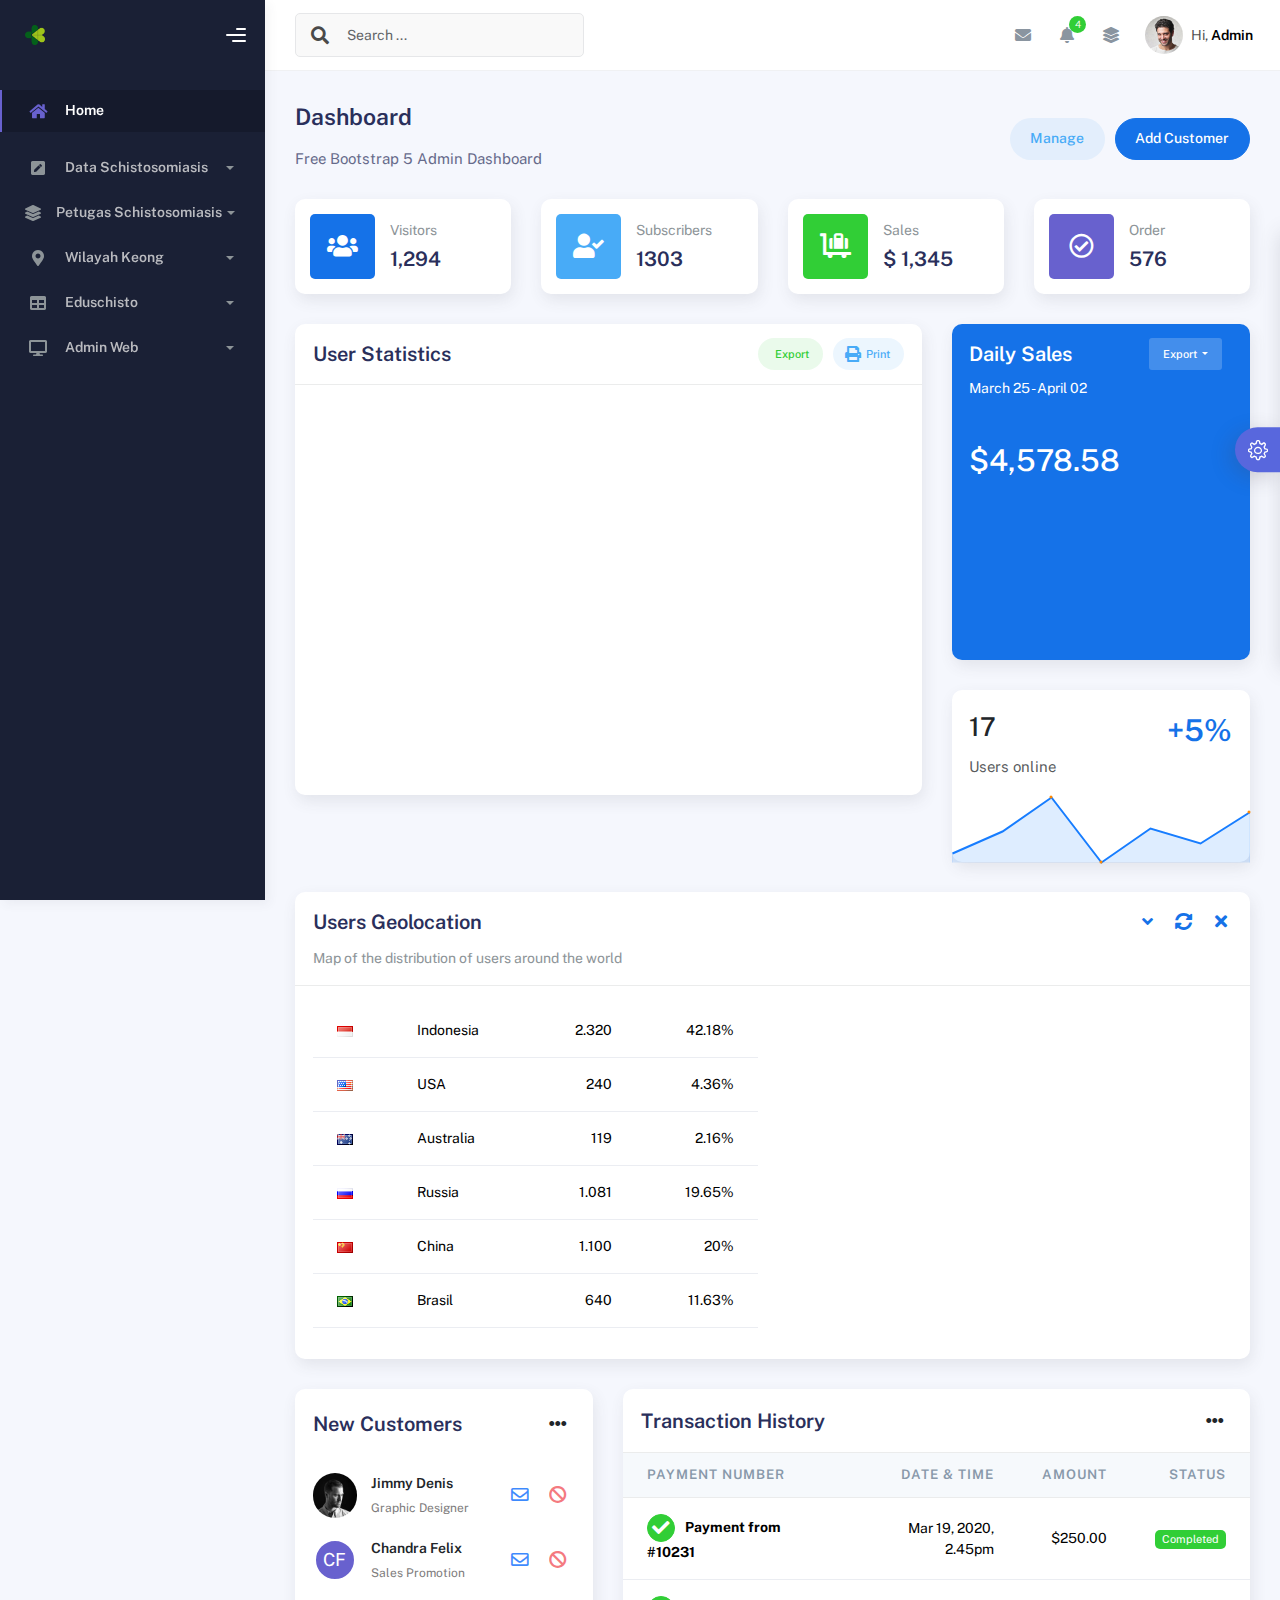
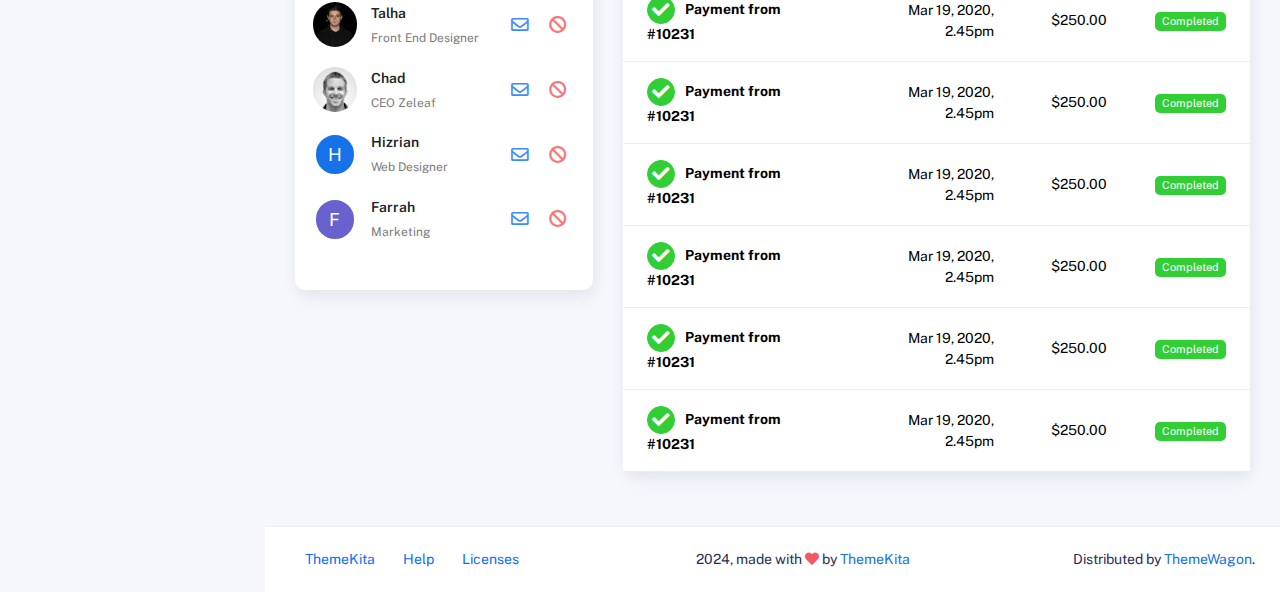
==== index.html @ ffda4839 "update halaman admin" ====
<!DOCTYPE html>
<html lang="en">
  <head>
    <meta http-equiv="X-UA-Compatible" content="IE=edge" />
    <title>Schisto Peduli ADMIN</title>
    <meta
      content="width=device-width, initial-scale=1.0, shrink-to-fit=no"
      name="viewport"
    />
    <link
      rel="icon"
      href="assets/img/kaiadmin/favicon.ico"
      type="image/x-icon"
    />

    <!-- Fonts and icons -->
    <script src="assets/js/plugin/webfont/webfont.min.js"></script>
    <script>
      WebFont.load({
        google: { families: ["Public Sans:300,400,500,600,700"] },
        custom: {
          families: [
            "Font Awesome 5 Solid",
            "Font Awesome 5 Regular",
            "Font Awesome 5 Brands",
            "simple-line-icons",
          ],
          urls: ["assets/css/fonts.min.css"],
        },
        active: function () {
          sessionStorage.fonts = true;
        },
      });
    </script>

    <!-- CSS Files -->
    <link rel="stylesheet" href="assets/css/bootstrap.min.css" />
    <link rel="stylesheet" href="assets/css/plugins.min.css" />
    <link rel="stylesheet" href="assets/css/kaiadmin.min.css" />

    <!-- CSS Just for demo purpose, don't include it in your project -->
    <link rel="stylesheet" href="assets/css/demo.css" />
  </head>
  <body>
    <div class="wrapper">
      <!-- Sidebar -->
      <div class="sidebar" data-background-color="dark">
        <div class="sidebar-logo">
          <!-- Logo Header -->
          <div class="logo-header" data-background-color="dark">
            <a href="index.html" class="logo">
              <img
                src="./assets/img/kemenkes.png"
                alt="navbar brand"
                class="navbar-brand"
                height="20"
              />
            </a>
            <div class="nav-toggle">
              <button class="btn btn-toggle toggle-sidebar">
                <i class="gg-menu-right"></i>
              </button>
              <button class="btn btn-toggle sidenav-toggler">
                <i class="gg-menu-left"></i>
              </button>
            </div>
            <button class="topbar-toggler more">
              <i class="gg-more-vertical-alt"></i>
            </button>
          </div>
          <!-- End Logo Header -->
        </div>
        <div class="sidebar-wrapper scrollbar scrollbar-inner">
          <div class="sidebar-content">
            <ul class="nav nav-secondary">
              <li class="nav-item submit active">
                <a href="index.html">
                  <i class="fas fa-home"></i>
                  <p>Home</p>
                </a>
              </li>
              <li class="nav-section">
                <span class="sidebar-mini-icon">
                  <i class="fa fa-ellipsis-h"></i>
                </span>
              </li>
             
        
              <li class="nav-item">
                <a data-bs-toggle="collapse" href="#forms">
                  <i class="fas fa-pen-square"></i>
                  <p>Data Schistosomiasis</p>
                  <span class="caret"></span>
                </a>
                <div class="collapse" id="forms">
                  <ul class="nav nav-collapse">
                    <li>
                      <a href="data_schisto.html">
                        <span class="sub-item">Data Schistosomiasis</span>
                      </a>
                    </li>
                  </ul>
                </div>
              </li>
              <li class="nav-item">
                <a data-bs-toggle="collapse" href="#base">
                  <i class="fas fa-layer-group"></i>
                  <p>Petugas Schistosomiasis</p>
                  <span class="caret"></span>
                </a>
                <div class="collapse" id="base">
                  <ul class="nav nav-collapse">
                    <li>
                      <a href="petugas.html">
                        <span class="sub-item">Data Petugas </span>
                      </a>
                    </li>
                  </ul>
                </div>
              </li>
              </li>
              <li class="nav-item">
                <a data-bs-toggle="collapse" href="#maps">
                  <i class="fas fa-map-marker-alt"></i>
                  <p>Wilayah Keong</p>
                  <span class="caret"></span>
                </a>
                <div class="collapse" id="maps">
                  <ul class="nav nav-collapse">
                    <li>
                      <a href="wilayah_keong.html">
                        <span class="sub-item">Wilayah Keong</span>
                      </a>
                    </li>
                    <li>
                      <a href="wilayah_desa.html">
                        <span class="sub-item">Data Wilayah Desa</span>
                      </a>
                    </li>
                    <li>
                      <a href="titik_keong.html">
                        <span class="sub-item">Data Wilayah Keong</span>
                      </a>
                    </li>
                  </ul>
                </div>
              </li>
              <li class="nav-item">
                <a data-bs-toggle="collapse" href="#tables">
                  <i class="fas fa-table"></i>
                  <p>Eduschisto</p>
                  <span class="caret"></span>
                </a>
                <div class="collapse" id="tables">
                  <ul class="nav nav-collapse">
                    <li>
                      <a href="informasi_schisto.html">
                        <span class="sub-item">Informasi Schisto</span>
                      </a>
                    </li>
                    <li>
                      <a href="data_diagnosa,html">
                        <span class="sub-item">Data Diagnosa Dini</span>
                      </a>
                    </li>
                  </ul>
                </div>
              </li>
              <li class="nav-item">
                <a data-bs-toggle="collapse" href="#charts">
                  <i class="fas fa-desktop"></i>
                  <p>Admin Web</p>
                  <span class="caret"></span>
                </a>
                <div class="collapse" id="charts">
                  <ul class="nav nav-collapse">
                    <li>
                      <a href="artikel.html">
                        <span class="sub-item">Artikel</span>
                      </a>
                    </li>
                    <li>
                      <a href="medsos.html">
                        <span class="sub-item">Media Sosial</span>
                      </a>
                    </li>
                    <li>
                        <a href="keluhan.html">
                          <span class="sub-item">Keluhan Masyarakat</span>
                        </a>
                      </li>
                  </ul>
                </div>
              </li>
           
             
            </ul>
          </div>
        </div>
      </div>
      <!-- End Sidebar -->

      <div class="main-panel">
        <div class="main-header">
          <div class="main-header-logo">
            <!-- Logo Header -->
            <div class="logo-header" data-background-color="dark">
              <a href="index.html" class="logo">
                <img
                  src="assets/img/kaiadmin/logo_light.svg"
                  alt="navbar brand"
                  class="navbar-brand"
                  height="20"
                />
              </a>
              <div class="nav-toggle">
                <button class="btn btn-toggle toggle-sidebar">
                  <i class="gg-menu-right"></i>
                </button>
                <button class="btn btn-toggle sidenav-toggler">
                  <i class="gg-menu-left"></i>
                </button>
              </div>
              <button class="topbar-toggler more">
                <i class="gg-more-vertical-alt"></i>
              </button>
            </div>
            <!-- End Logo Header -->
          </div>
          <!-- Navbar Header -->
          <nav
            class="navbar navbar-header navbar-header-transparent navbar-expand-lg border-bottom"
          >
            <div class="container-fluid">
              <nav
                class="navbar navbar-header-left navbar-expand-lg navbar-form nav-search p-0 d-none d-lg-flex"
              >
                <div class="input-group">
                  <div class="input-group-prepend">
                    <button type="submit" class="btn btn-search pe-1">
                      <i class="fa fa-search search-icon"></i>
                    </button>
                  </div>
                  <input
                    type="text"
                    placeholder="Search ..."
                    class="form-control"
                  />
                </div>
              </nav>

              <ul class="navbar-nav topbar-nav ms-md-auto align-items-center">
                <li
                  class="nav-item topbar-icon dropdown hidden-caret d-flex d-lg-none"
                >
                  <a
                    class="nav-link dropdown-toggle"
                    data-bs-toggle="dropdown"
                    href="#"
                    role="button"
                    aria-expanded="false"
                    aria-haspopup="true"
                  >
                    <i class="fa fa-search"></i>
                  </a>
                  <ul class="dropdown-menu dropdown-search animated fadeIn">
                    <form class="navbar-left navbar-form nav-search">
                      <div class="input-group">
                        <input
                          type="text"
                          placeholder="Search ..."
                          class="form-control"
                        />
                      </div>
                    </form>
                  </ul>
                </li>
                <li class="nav-item topbar-icon dropdown hidden-caret">
                  <a
                    class="nav-link dropdown-toggle"
                    href="#"
                    id="messageDropdown"
                    role="button"
                    data-bs-toggle="dropdown"
                    aria-haspopup="true"
                    aria-expanded="false"
                  >
                    <i class="fa fa-envelope"></i>
                  </a>
                  <ul
                    class="dropdown-menu messages-notif-box animated fadeIn"
                    aria-labelledby="messageDropdown"
                  >
                    <li>
                      <div
                        class="dropdown-title d-flex justify-content-between align-items-center"
                      >
                        Messages
                        <a href="#" class="small">Mark all as read</a>
                      </div>
                    </li>
                    <li>
                      <div class="message-notif-scroll scrollbar-outer">
                        <div class="notif-center">
                          <a href="#">
                            <div class="notif-img">
                              <img
                                src="assets/img/jm_denis.jpg"
                                alt="Img Profile"
                              />
                            </div>
                            <div class="notif-content">
                              <span class="subject">Jimmy Denis</span>
                              <span class="block"> How are you ? </span>
                              <span class="time">5 minutes ago</span>
                            </div>
                          </a>
                          <a href="#">
                            <div class="notif-img">
                              <img
                                src="assets/img/chadengle.jpg"
                                alt="Img Profile"
                              />
                            </div>
                            <div class="notif-content">
                              <span class="subject">Chad</span>
                              <span class="block"> Ok, Thanks ! </span>
                              <span class="time">12 minutes ago</span>
                            </div>
                          </a>
                          <a href="#">
                            <div class="notif-img">
                              <img
                                src="assets/img/mlane.jpg"
                                alt="Img Profile"
                              />
                            </div>
                            <div class="notif-content">
                              <span class="subject">Jhon Doe</span>
                              <span class="block">
                                Ready for the meeting today...
                              </span>
                              <span class="time">12 minutes ago</span>
                            </div>
                          </a>
                          <a href="#">
                            <div class="notif-img">
                              <img
                                src="assets/img/talha.jpg"
                                alt="Img Profile"
                              />
                            </div>
                            <div class="notif-content">
                              <span class="subject">Talha</span>
                              <span class="block"> Hi, Apa Kabar ? </span>
                              <span class="time">17 minutes ago</span>
                            </div>
                          </a>
                        </div>
                      </div>
                    </li>
                    <li>
                      <a class="see-all" href="javascript:void(0);"
                        >See all messages<i class="fa fa-angle-right"></i>
                      </a>
                    </li>
                  </ul>
                </li>
                <li class="nav-item topbar-icon dropdown hidden-caret">
                  <a
                    class="nav-link dropdown-toggle"
                    href="#"
                    id="notifDropdown"
                    role="button"
                    data-bs-toggle="dropdown"
                    aria-haspopup="true"
                    aria-expanded="false"
                  >
                    <i class="fa fa-bell"></i>
                    <span class="notification">4</span>
                  </a>
                  <ul
                    class="dropdown-menu notif-box animated fadeIn"
                    aria-labelledby="notifDropdown"
                  >
                    <li>
                      <div class="dropdown-title">
                        You have 4 new notification
                      </div>
                    </li>
                    <li>
                      <div class="notif-scroll scrollbar-outer">
                        <div class="notif-center">
                          <a href="#">
                            <div class="notif-icon notif-primary">
                              <i class="fa fa-user-plus"></i>
                            </div>
                            <div class="notif-content">
                              <span class="block"> New user registered </span>
                              <span class="time">5 minutes ago</span>
                            </div>
                          </a>
                          <a href="#">
                            <div class="notif-icon notif-success">
                              <i class="fa fa-comment"></i>
                            </div>
                            <div class="notif-content">
                              <span class="block">
                                Rahmad commented on Admin
                              </span>
                              <span class="time">12 minutes ago</span>
                            </div>
                          </a>
                          <a href="#">
                            <div class="notif-img">
                              <img
                                src="assets/img/profile2.jpg"
                                alt="Img Profile"
                              />
                            </div>
                            <div class="notif-content">
                              <span class="block">
                                Reza send messages to you
                              </span>
                              <span class="time">12 minutes ago</span>
                            </div>
                          </a>
                          <a href="#">
                            <div class="notif-icon notif-danger">
                              <i class="fa fa-heart"></i>
                            </div>
                            <div class="notif-content">
                              <span class="block"> Farrah liked Admin </span>
                              <span class="time">17 minutes ago</span>
                            </div>
                          </a>
                        </div>
                      </div>
                    </li>
                    <li>
                      <a class="see-all" href="javascript:void(0);"
                        >See all notifications<i class="fa fa-angle-right"></i>
                      </a>
                    </li>
                  </ul>
                </li>
                <li class="nav-item topbar-icon dropdown hidden-caret">
                  <a
                    class="nav-link"
                    data-bs-toggle="dropdown"
                    href="#"
                    aria-expanded="false"
                  >
                    <i class="fas fa-layer-group"></i>
                  </a>
                  <div class="dropdown-menu quick-actions animated fadeIn">
                    <div class="quick-actions-header">
                      <span class="title mb-1">Quick Actions</span>
                      <span class="subtitle op-7">Shortcuts</span>
                    </div>
                    <div class="quick-actions-scroll scrollbar-outer">
                      <div class="quick-actions-items">
                        <div class="row m-0">
                          <a class="col-6 col-md-4 p-0" href="#">
                            <div class="quick-actions-item">
                              <div class="avatar-item bg-danger rounded-circle">
                                <i class="far fa-calendar-alt"></i>
                              </div>
                              <span class="text">Calendar</span>
                            </div>
                          </a>
                          <a class="col-6 col-md-4 p-0" href="#">
                            <div class="quick-actions-item">
                              <div
                                class="avatar-item bg-warning rounded-circle"
                              >
                                <i class="fas fa-map"></i>
                              </div>
                              <span class="text">Maps</span>
                            </div>
                          </a>
                          <a class="col-6 col-md-4 p-0" href="#">
                            <div class="quick-actions-item">
                              <div class="avatar-item bg-info rounded-circle">
                                <i class="fas fa-file-excel"></i>
                              </div>
                              <span class="text">Reports</span>
                            </div>
                          </a>
                          <a class="col-6 col-md-4 p-0" href="#">
                            <div class="quick-actions-item">
                              <div
                                class="avatar-item bg-success rounded-circle"
                              >
                                <i class="fas fa-envelope"></i>
                              </div>
                              <span class="text">Emails</span>
                            </div>
                          </a>
                          <a class="col-6 col-md-4 p-0" href="#">
                            <div class="quick-actions-item">
                              <div
                                class="avatar-item bg-primary rounded-circle"
                              >
                                <i class="fas fa-file-invoice-dollar"></i>
                              </div>
                              <span class="text">Invoice</span>
                            </div>
                          </a>
                          <a class="col-6 col-md-4 p-0" href="#">
                            <div class="quick-actions-item">
                              <div
                                class="avatar-item bg-secondary rounded-circle"
                              >
                                <i class="fas fa-credit-card"></i>
                              </div>
                              <span class="text">Payments</span>
                            </div>
                          </a>
                        </div>
                      </div>
                    </div>
                  </div>
                </li>

                <li class="nav-item topbar-user dropdown hidden-caret">
                  <a
                    class="dropdown-toggle profile-pic"
                    data-bs-toggle="dropdown"
                    href="#"
                    aria-expanded="false"
                  >
                    <div class="avatar-sm">
                      <img
                        src="assets/img/profile.jpg"
                        alt="..."
                        class="avatar-img rounded-circle"
                      />
                    </div>
                    <span class="profile-username">
                      <span class="op-7">Hi,</span>
                      <span class="fw-bold">Admin</span>
                    </span>
                  </a>
                  <ul class="dropdown-menu dropdown-user animated fadeIn">
                    <div class="dropdown-user-scroll scrollbar-outer">
                      <li>
                        <div class="user-box">
                          <div class="avatar-lg">
                            <img
                              src="assets/img/profile.jpg"
                              alt="image profile"
                              class="avatar-img rounded"
                            />
                          </div>
                          <div class="u-text">
                            <h4>Admin</h4>
                            <p class="text-muted">Admin@example.com</p>
                            <a
                              href="profile.html"
                              class="btn btn-xs btn-secondary btn-sm"
                              >View Profile</a
                            >
                          </div>
                        </div>
                      </li>
                      <li>
                        <div class="dropdown-divider"></div>
                        <a class="dropdown-item" href="#">My Profile</a>
                        <a class="dropdown-item" href="#">My Balance</a>
                        <a class="dropdown-item" href="#">Inbox</a>
                        <div class="dropdown-divider"></div>
                        <a class="dropdown-item" href="#">Account Setting</a>
                        <div class="dropdown-divider"></div>
                        <a class="dropdown-item" href="#">Logout</a>
                      </li>
                    </div>
                  </ul>
                </li>
              </ul>
            </div>
          </nav>
          <!-- End Navbar -->
        </div>

        <div class="container">
          <div class="page-inner">
            <div
              class="d-flex align-items-left align-items-md-center flex-column flex-md-row pt-2 pb-4"
            >
              <div>
                <h3 class="fw-bold mb-3">Dashboard</h3>
                <h6 class="op-7 mb-2">Free Bootstrap 5 Admin Dashboard</h6>
              </div>
              <div class="ms-md-auto py-2 py-md-0">
                <a href="#" class="btn btn-label-info btn-round me-2">Manage</a>
                <a href="#" class="btn btn-primary btn-round">Add Customer</a>
              </div>
            </div>
            <div class="row">
              <div class="col-sm-6 col-md-3">
                <div class="card card-stats card-round">
                  <div class="card-body">
                    <div class="row align-items-center">
                      <div class="col-icon">
                        <div
                          class="icon-big text-center icon-primary bubble-shadow-small"
                        >
                          <i class="fas fa-users"></i>
                        </div>
                      </div>
                      <div class="col col-stats ms-3 ms-sm-0">
                        <div class="numbers">
                          <p class="card-category">Visitors</p>
                          <h4 class="card-title">1,294</h4>
                        </div>
                      </div>
                    </div>
                  </div>
                </div>
              </div>
              <div class="col-sm-6 col-md-3">
                <div class="card card-stats card-round">
                  <div class="card-body">
                    <div class="row align-items-center">
                      <div class="col-icon">
                        <div
                          class="icon-big text-center icon-info bubble-shadow-small"
                        >
                          <i class="fas fa-user-check"></i>
                        </div>
                      </div>
                      <div class="col col-stats ms-3 ms-sm-0">
                        <div class="numbers">
                          <p class="card-category">Subscribers</p>
                          <h4 class="card-title">1303</h4>
                        </div>
                      </div>
                    </div>
                  </div>
                </div>
              </div>
              <div class="col-sm-6 col-md-3">
                <div class="card card-stats card-round">
                  <div class="card-body">
                    <div class="row align-items-center">
                      <div class="col-icon">
                        <div
                          class="icon-big text-center icon-success bubble-shadow-small"
                        >
                          <i class="fas fa-luggage-cart"></i>
                        </div>
                      </div>
                      <div class="col col-stats ms-3 ms-sm-0">
                        <div class="numbers">
                          <p class="card-category">Sales</p>
                          <h4 class="card-title">$ 1,345</h4>
                        </div>
                      </div>
                    </div>
                  </div>
                </div>
              </div>
              <div class="col-sm-6 col-md-3">
                <div class="card card-stats card-round">
                  <div class="card-body">
                    <div class="row align-items-center">
                      <div class="col-icon">
                        <div
                          class="icon-big text-center icon-secondary bubble-shadow-small"
                        >
                          <i class="far fa-check-circle"></i>
                        </div>
                      </div>
                      <div class="col col-stats ms-3 ms-sm-0">
                        <div class="numbers">
                          <p class="card-category">Order</p>
                          <h4 class="card-title">576</h4>
                        </div>
                      </div>
                    </div>
                  </div>
                </div>
              </div>
            </div>
            <div class="row">
              <div class="col-md-8">
                <div class="card card-round">
                  <div class="card-header">
                    <div class="card-head-row">
                      <div class="card-title">User Statistics</div>
                      <div class="card-tools">
                        <a
                          href="#"
                          class="btn btn-label-success btn-round btn-sm me-2"
                        >
                          <span class="btn-label">
                            <i class="fa fa-pencil"></i>
                          </span>
                          Export
                        </a>
                        <a href="#" class="btn btn-label-info btn-round btn-sm">
                          <span class="btn-label">
                            <i class="fa fa-print"></i>
                          </span>
                          Print
                        </a>
                      </div>
                    </div>
                  </div>
                  <div class="card-body">
                    <div class="chart-container" style="min-height: 375px">
                      <canvas id="statisticsChart"></canvas>
                    </div>
                    <div id="myChartLegend"></div>
                  </div>
                </div>
              </div>
              <div class="col-md-4">
                <div class="card card-primary card-round">
                  <div class="card-header">
                    <div class="card-head-row">
                      <div class="card-title">Daily Sales</div>
                      <div class="card-tools">
                        <div class="dropdown">
                          <button
                            class="btn btn-sm btn-label-light dropdown-toggle"
                            type="button"
                            id="dropdownMenuButton"
                            data-bs-toggle="dropdown"
                            aria-haspopup="true"
                            aria-expanded="false"
                          >
                            Export
                          </button>
                          <div
                            class="dropdown-menu"
                            aria-labelledby="dropdownMenuButton"
                          >
                            <a class="dropdown-item" href="#">Action</a>
                            <a class="dropdown-item" href="#">Another action</a>
                            <a class="dropdown-item" href="#"
                              >Something else here</a
                            >
                          </div>
                        </div>
                      </div>
                    </div>
                    <div class="card-category">March 25 - April 02</div>
                  </div>
                  <div class="card-body pb-0">
                    <div class="mb-4 mt-2">
                      <h1>$4,578.58</h1>
                    </div>
                    <div class="pull-in">
                      <canvas id="dailySalesChart"></canvas>
                    </div>
                  </div>
                </div>
                <div class="card card-round">
                  <div class="card-body pb-0">
                    <div class="h1 fw-bold float-end text-primary">+5%</div>
                    <h2 class="mb-2">17</h2>
                    <p class="text-muted">Users online</p>
                    <div class="pull-in sparkline-fix">
                      <div id="lineChart"></div>
                    </div>
                  </div>
                </div>
              </div>
            </div>
            <div class="row">
              <div class="col-md-12">
                <div class="card card-round">
                  <div class="card-header">
                    <div class="card-head-row card-tools-still-right">
                      <h4 class="card-title">Users Geolocation</h4>
                      <div class="card-tools">
                        <button
                          class="btn btn-icon btn-link btn-primary btn-xs"
                        >
                          <span class="fa fa-angle-down"></span>
                        </button>
                        <button
                          class="btn btn-icon btn-link btn-primary btn-xs btn-refresh-card"
                        >
                          <span class="fa fa-sync-alt"></span>
                        </button>
                        <button
                          class="btn btn-icon btn-link btn-primary btn-xs"
                        >
                          <span class="fa fa-times"></span>
                        </button>
                      </div>
                    </div>
                    <p class="card-category">
                      Map of the distribution of users around the world
                    </p>
                  </div>
                  <div class="card-body">
                    <div class="row">
                      <div class="col-md-6">
                        <div class="table-responsive table-hover table-sales">
                          <table class="table">
                            <tbody>
                              <tr>
                                <td>
                                  <div class="flag">
                                    <img
                                      src="assets/img/flags/id.png"
                                      alt="indonesia"
                                    />
                                  </div>
                                </td>
                                <td>Indonesia</td>
                                <td class="text-end">2.320</td>
                                <td class="text-end">42.18%</td>
                              </tr>
                              <tr>
                                <td>
                                  <div class="flag">
                                    <img
                                      src="assets/img/flags/us.png"
                                      alt="united states"
                                    />
                                  </div>
                                </td>
                                <td>USA</td>
                                <td class="text-end">240</td>
                                <td class="text-end">4.36%</td>
                              </tr>
                              <tr>
                                <td>
                                  <div class="flag">
                                    <img
                                      src="assets/img/flags/au.png"
                                      alt="australia"
                                    />
                                  </div>
                                </td>
                                <td>Australia</td>
                                <td class="text-end">119</td>
                                <td class="text-end">2.16%</td>
                              </tr>
                              <tr>
                                <td>
                                  <div class="flag">
                                    <img
                                      src="assets/img/flags/ru.png"
                                      alt="russia"
                                    />
                                  </div>
                                </td>
                                <td>Russia</td>
                                <td class="text-end">1.081</td>
                                <td class="text-end">19.65%</td>
                              </tr>
                              <tr>
                                <td>
                                  <div class="flag">
                                    <img
                                      src="assets/img/flags/cn.png"
                                      alt="china"
                                    />
                                  </div>
                                </td>
                                <td>China</td>
                                <td class="text-end">1.100</td>
                                <td class="text-end">20%</td>
                              </tr>
                              <tr>
                                <td>
                                  <div class="flag">
                                    <img
                                      src="assets/img/flags/br.png"
                                      alt="brazil"
                                    />
                                  </div>
                                </td>
                                <td>Brasil</td>
                                <td class="text-end">640</td>
                                <td class="text-end">11.63%</td>
                              </tr>
                            </tbody>
                          </table>
                        </div>
                      </div>
                      <div class="col-md-6">
                        <div class="mapcontainer">
                          <div
                            id="world-map"
                            class="w-100"
                            style="height: 300px"
                          ></div>
                        </div>
                      </div>
                    </div>
                  </div>
                </div>
              </div>
            </div>
            <div class="row">
              <div class="col-md-4">
                <div class="card card-round">
                  <div class="card-body">
                    <div class="card-head-row card-tools-still-right">
                      <div class="card-title">New Customers</div>
                      <div class="card-tools">
                        <div class="dropdown">
                          <button
                            class="btn btn-icon btn-clean me-0"
                            type="button"
                            id="dropdownMenuButton"
                            data-bs-toggle="dropdown"
                            aria-haspopup="true"
                            aria-expanded="false"
                          >
                            <i class="fas fa-ellipsis-h"></i>
                          </button>
                          <div
                            class="dropdown-menu"
                            aria-labelledby="dropdownMenuButton"
                          >
                            <a class="dropdown-item" href="#">Action</a>
                            <a class="dropdown-item" href="#">Another action</a>
                            <a class="dropdown-item" href="#"
                              >Something else here</a
                            >
                          </div>
                        </div>
                      </div>
                    </div>
                    <div class="card-list py-4">
                      <div class="item-list">
                        <div class="avatar">
                          <img
                            src="assets/img/jm_denis.jpg"
                            alt="..."
                            class="avatar-img rounded-circle"
                          />
                        </div>
                        <div class="info-user ms-3">
                          <div class="username">Jimmy Denis</div>
                          <div class="status">Graphic Designer</div>
                        </div>
                        <button class="btn btn-icon btn-link op-8 me-1">
                          <i class="far fa-envelope"></i>
                        </button>
                        <button class="btn btn-icon btn-link btn-danger op-8">
                          <i class="fas fa-ban"></i>
                        </button>
                      </div>
                      <div class="item-list">
                        <div class="avatar">
                          <span
                            class="avatar-title rounded-circle border border-white"
                            >CF</span
                          >
                        </div>
                        <div class="info-user ms-3">
                          <div class="username">Chandra Felix</div>
                          <div class="status">Sales Promotion</div>
                        </div>
                        <button class="btn btn-icon btn-link op-8 me-1">
                          <i class="far fa-envelope"></i>
                        </button>
                        <button class="btn btn-icon btn-link btn-danger op-8">
                          <i class="fas fa-ban"></i>
                        </button>
                      </div>
                      <div class="item-list">
                        <div class="avatar">
                          <img
                            src="assets/img/talha.jpg"
                            alt="..."
                            class="avatar-img rounded-circle"
                          />
                        </div>
                        <div class="info-user ms-3">
                          <div class="username">Talha</div>
                          <div class="status">Front End Designer</div>
                        </div>
                        <button class="btn btn-icon btn-link op-8 me-1">
                          <i class="far fa-envelope"></i>
                        </button>
                        <button class="btn btn-icon btn-link btn-danger op-8">
                          <i class="fas fa-ban"></i>
                        </button>
                      </div>
                      <div class="item-list">
                        <div class="avatar">
                          <img
                            src="assets/img/chadengle.jpg"
                            alt="..."
                            class="avatar-img rounded-circle"
                          />
                        </div>
                        <div class="info-user ms-3">
                          <div class="username">Chad</div>
                          <div class="status">CEO Zeleaf</div>
                        </div>
                        <button class="btn btn-icon btn-link op-8 me-1">
                          <i class="far fa-envelope"></i>
                        </button>
                        <button class="btn btn-icon btn-link btn-danger op-8">
                          <i class="fas fa-ban"></i>
                        </button>
                      </div>
                      <div class="item-list">
                        <div class="avatar">
                          <span
                            class="avatar-title rounded-circle border border-white bg-primary"
                            >H</span
                          >
                        </div>
                        <div class="info-user ms-3">
                          <div class="username">Hizrian</div>
                          <div class="status">Web Designer</div>
                        </div>
                        <button class="btn btn-icon btn-link op-8 me-1">
                          <i class="far fa-envelope"></i>
                        </button>
                        <button class="btn btn-icon btn-link btn-danger op-8">
                          <i class="fas fa-ban"></i>
                        </button>
                      </div>
                      <div class="item-list">
                        <div class="avatar">
                          <span
                            class="avatar-title rounded-circle border border-white bg-secondary"
                            >F</span
                          >
                        </div>
                        <div class="info-user ms-3">
                          <div class="username">Farrah</div>
                          <div class="status">Marketing</div>
                        </div>
                        <button class="btn btn-icon btn-link op-8 me-1">
                          <i class="far fa-envelope"></i>
                        </button>
                        <button class="btn btn-icon btn-link btn-danger op-8">
                          <i class="fas fa-ban"></i>
                        </button>
                      </div>
                    </div>
                  </div>
                </div>
              </div>
              <div class="col-md-8">
                <div class="card card-round">
                  <div class="card-header">
                    <div class="card-head-row card-tools-still-right">
                      <div class="card-title">Transaction History</div>
                      <div class="card-tools">
                        <div class="dropdown">
                          <button
                            class="btn btn-icon btn-clean me-0"
                            type="button"
                            id="dropdownMenuButton"
                            data-bs-toggle="dropdown"
                            aria-haspopup="true"
                            aria-expanded="false"
                          >
                            <i class="fas fa-ellipsis-h"></i>
                          </button>
                          <div
                            class="dropdown-menu"
                            aria-labelledby="dropdownMenuButton"
                          >
                            <a class="dropdown-item" href="#">Action</a>
                            <a class="dropdown-item" href="#">Another action</a>
                            <a class="dropdown-item" href="#"
                              >Something else here</a
                            >
                          </div>
                        </div>
                      </div>
                    </div>
                  </div>
                  <div class="card-body p-0">
                    <div class="table-responsive">
                      <!-- Projects table -->
                      <table class="table align-items-center mb-0">
                        <thead class="thead-light">
                          <tr>
                            <th scope="col">Payment Number</th>
                            <th scope="col" class="text-end">Date & Time</th>
                            <th scope="col" class="text-end">Amount</th>
                            <th scope="col" class="text-end">Status</th>
                          </tr>
                        </thead>
                        <tbody>
                          <tr>
                            <th scope="row">
                              <button
                                class="btn btn-icon btn-round btn-success btn-sm me-2"
                              >
                                <i class="fa fa-check"></i>
                              </button>
                              Payment from #10231
                            </th>
                            <td class="text-end">Mar 19, 2020, 2.45pm</td>
                            <td class="text-end">$250.00</td>
                            <td class="text-end">
                              <span class="badge badge-success">Completed</span>
                            </td>
                          </tr>
                          <tr>
                            <th scope="row">
                              <button
                                class="btn btn-icon btn-round btn-success btn-sm me-2"
                              >
                                <i class="fa fa-check"></i>
                              </button>
                              Payment from #10231
                            </th>
                            <td class="text-end">Mar 19, 2020, 2.45pm</td>
                            <td class="text-end">$250.00</td>
                            <td class="text-end">
                              <span class="badge badge-success">Completed</span>
                            </td>
                          </tr>
                          <tr>
                            <th scope="row">
                              <button
                                class="btn btn-icon btn-round btn-success btn-sm me-2"
                              >
                                <i class="fa fa-check"></i>
                              </button>
                              Payment from #10231
                            </th>
                            <td class="text-end">Mar 19, 2020, 2.45pm</td>
                            <td class="text-end">$250.00</td>
                            <td class="text-end">
                              <span class="badge badge-success">Completed</span>
                            </td>
                          </tr>
                          <tr>
                            <th scope="row">
                              <button
                                class="btn btn-icon btn-round btn-success btn-sm me-2"
                              >
                                <i class="fa fa-check"></i>
                              </button>
                              Payment from #10231
                            </th>
                            <td class="text-end">Mar 19, 2020, 2.45pm</td>
                            <td class="text-end">$250.00</td>
                            <td class="text-end">
                              <span class="badge badge-success">Completed</span>
                            </td>
                          </tr>
                          <tr>
                            <th scope="row">
                              <button
                                class="btn btn-icon btn-round btn-success btn-sm me-2"
                              >
                                <i class="fa fa-check"></i>
                              </button>
                              Payment from #10231
                            </th>
                            <td class="text-end">Mar 19, 2020, 2.45pm</td>
                            <td class="text-end">$250.00</td>
                            <td class="text-end">
                              <span class="badge badge-success">Completed</span>
                            </td>
                          </tr>
                          <tr>
                            <th scope="row">
                              <button
                                class="btn btn-icon btn-round btn-success btn-sm me-2"
                              >
                                <i class="fa fa-check"></i>
                              </button>
                              Payment from #10231
                            </th>
                            <td class="text-end">Mar 19, 2020, 2.45pm</td>
                            <td class="text-end">$250.00</td>
                            <td class="text-end">
                              <span class="badge badge-success">Completed</span>
                            </td>
                          </tr>
                          <tr>
                            <th scope="row">
                              <button
                                class="btn btn-icon btn-round btn-success btn-sm me-2"
                              >
                                <i class="fa fa-check"></i>
                              </button>
                              Payment from #10231
                            </th>
                            <td class="text-end">Mar 19, 2020, 2.45pm</td>
                            <td class="text-end">$250.00</td>
                            <td class="text-end">
                              <span class="badge badge-success">Completed</span>
                            </td>
                          </tr>
                        </tbody>
                      </table>
                    </div>
                  </div>
                </div>
              </div>
            </div>
          </div>
        </div>

        <footer class="footer">
          <div class="container-fluid d-flex justify-content-between">
            <nav class="pull-left">
              <ul class="nav">
                <li class="nav-item">
                  <a class="nav-link" href="http://www.themekita.com">
                    ThemeKita
                  </a>
                </li>
                <li class="nav-item">
                  <a class="nav-link" href="#"> Help </a>
                </li>
                <li class="nav-item">
                  <a class="nav-link" href="#"> Licenses </a>
                </li>
              </ul>
            </nav>
            <div class="copyright">
              2024, made with <i class="fa fa-heart heart text-danger"></i> by
              <a href="http://www.themekita.com">ThemeKita</a>
            </div>
            <div>
              Distributed by
              <a target="_blank" href="https://themewagon.com/">ThemeWagon</a>.
            </div>
          </div>
        </footer>
      </div>

      <!-- Custom template | don't include it in your project! -->
      <div class="custom-template">
        <div class="title">Settings</div>
        <div class="custom-content">
          <div class="switcher">
            <div class="switch-block">
              <h4>Logo Header</h4>
              <div class="btnSwitch">
                <button
                  type="button"
                  class="selected changeLogoHeaderColor"
                  data-color="dark"
                ></button>
                <button
                  type="button"
                  class="changeLogoHeaderColor"
                  data-color="blue"
                ></button>
                <button
                  type="button"
                  class="changeLogoHeaderColor"
                  data-color="purple"
                ></button>
                <button
                  type="button"
                  class="changeLogoHeaderColor"
                  data-color="light-blue"
                ></button>
                <button
                  type="button"
                  class="changeLogoHeaderColor"
                  data-color="green"
                ></button>
                <button
                  type="button"
                  class="changeLogoHeaderColor"
                  data-color="orange"
                ></button>
                <button
                  type="button"
                  class="changeLogoHeaderColor"
                  data-color="red"
                ></button>
                <button
                  type="button"
                  class="changeLogoHeaderColor"
                  data-color="white"
                ></button>
                <br />
                <button
                  type="button"
                  class="changeLogoHeaderColor"
                  data-color="dark2"
                ></button>
                <button
                  type="button"
                  class="changeLogoHeaderColor"
                  data-color="blue2"
                ></button>
                <button
                  type="button"
                  class="changeLogoHeaderColor"
                  data-color="purple2"
                ></button>
                <button
                  type="button"
                  class="changeLogoHeaderColor"
                  data-color="light-blue2"
                ></button>
                <button
                  type="button"
                  class="changeLogoHeaderColor"
                  data-color="green2"
                ></button>
                <button
                  type="button"
                  class="changeLogoHeaderColor"
                  data-color="orange2"
                ></button>
                <button
                  type="button"
                  class="changeLogoHeaderColor"
                  data-color="red2"
                ></button>
              </div>
            </div>
            <div class="switch-block">
              <h4>Navbar Header</h4>
              <div class="btnSwitch">
                <button
                  type="button"
                  class="changeTopBarColor"
                  data-color="dark"
                ></button>
                <button
                  type="button"
                  class="changeTopBarColor"
                  data-color="blue"
                ></button>
                <button
                  type="button"
                  class="changeTopBarColor"
                  data-color="purple"
                ></button>
                <button
                  type="button"
                  class="changeTopBarColor"
                  data-color="light-blue"
                ></button>
                <button
                  type="button"
                  class="changeTopBarColor"
                  data-color="green"
                ></button>
                <button
                  type="button"
                  class="changeTopBarColor"
                  data-color="orange"
                ></button>
                <button
                  type="button"
                  class="changeTopBarColor"
                  data-color="red"
                ></button>
                <button
                  type="button"
                  class="selected changeTopBarColor"
                  data-color="white"
                ></button>
                <br />
                <button
                  type="button"
                  class="changeTopBarColor"
                  data-color="dark2"
                ></button>
                <button
                  type="button"
                  class="changeTopBarColor"
                  data-color="blue2"
                ></button>
                <button
                  type="button"
                  class="changeTopBarColor"
                  data-color="purple2"
                ></button>
                <button
                  type="button"
                  class="changeTopBarColor"
                  data-color="light-blue2"
                ></button>
                <button
                  type="button"
                  class="changeTopBarColor"
                  data-color="green2"
                ></button>
                <button
                  type="button"
                  class="changeTopBarColor"
                  data-color="orange2"
                ></button>
                <button
                  type="button"
                  class="changeTopBarColor"
                  data-color="red2"
                ></button>
              </div>
            </div>
            <div class="switch-block">
              <h4>Sidebar</h4>
              <div class="btnSwitch">
                <button
                  type="button"
                  class="changeSideBarColor"
                  data-color="white"
                ></button>
                <button
                  type="button"
                  class="selected changeSideBarColor"
                  data-color="dark"
                ></button>
                <button
                  type="button"
                  class="changeSideBarColor"
                  data-color="dark2"
                ></button>
              </div>
            </div>
          </div>
        </div>
        <div class="custom-toggle">
          <i class="icon-settings"></i>
        </div>
      </div>
      <!-- End Custom template -->
    </div>
    <!--   Core JS Files   -->
    <script src="assets/js/core/jquery-3.7.1.min.js"></script>
    <script src="assets/js/core/popper.min.js"></script>
    <script src="assets/js/core/bootstrap.min.js"></script>

    <!-- jQuery Scrollbar -->
    <script src="assets/js/plugin/jquery-scrollbar/jquery.scrollbar.min.js"></script>

    <!-- Chart JS -->
    <script src="assets/js/plugin/chart.js/chart.min.js"></script>

    <!-- jQuery Sparkline -->
    <script src="assets/js/plugin/jquery.sparkline/jquery.sparkline.min.js"></script>

    <!-- Chart Circle -->
    <script src="assets/js/plugin/chart-circle/circles.min.js"></script>

    <!-- Datatables -->
    <script src="assets/js/plugin/datatables/datatables.min.js"></script>

 
    <!-- jQuery Vector Maps -->
    <script src="assets/js/plugin/jsvectormap/jsvectormap.min.js"></script>
    <script src="assets/js/plugin/jsvectormap/world.js"></script>

    <!-- Sweet Alert -->
    <script src="assets/js/plugin/sweetalert/sweetalert.min.js"></script>

    <!-- Kaiadmin JS -->
    <script src="assets/js/kaiadmin.min.js"></script>

    <!-- Kaiadmin DEMO methods, don't include it in your project! -->
    <script src="assets/js/setting-demo.js"></script>
    <script src="assets/js/demo.js"></script>
    <script>
      $("#lineChart").sparkline([102, 109, 120, 99, 110, 105, 115], {
        type: "line",
        height: "70",
        width: "100%",
        lineWidth: "2",
        lineColor: "#177dff",
        fillColor: "rgba(23, 125, 255, 0.14)",
      });

      $("#lineChart2").sparkline([99, 125, 122, 105, 110, 124, 115], {
        type: "line",
        height: "70",
        width: "100%",
        lineWidth: "2",
        lineColor: "#f3545d",
        fillColor: "rgba(243, 84, 93, .14)",
      });

      $("#lineChart3").sparkline([105, 103, 123, 100, 95, 105, 115], {
        type: "line",
        height: "70",
        width: "100%",
        lineWidth: "2",
        lineColor: "#ffa534",
        fillColor: "rgba(255, 165, 52, .14)",
      });
    </script>
  </body>
</html>
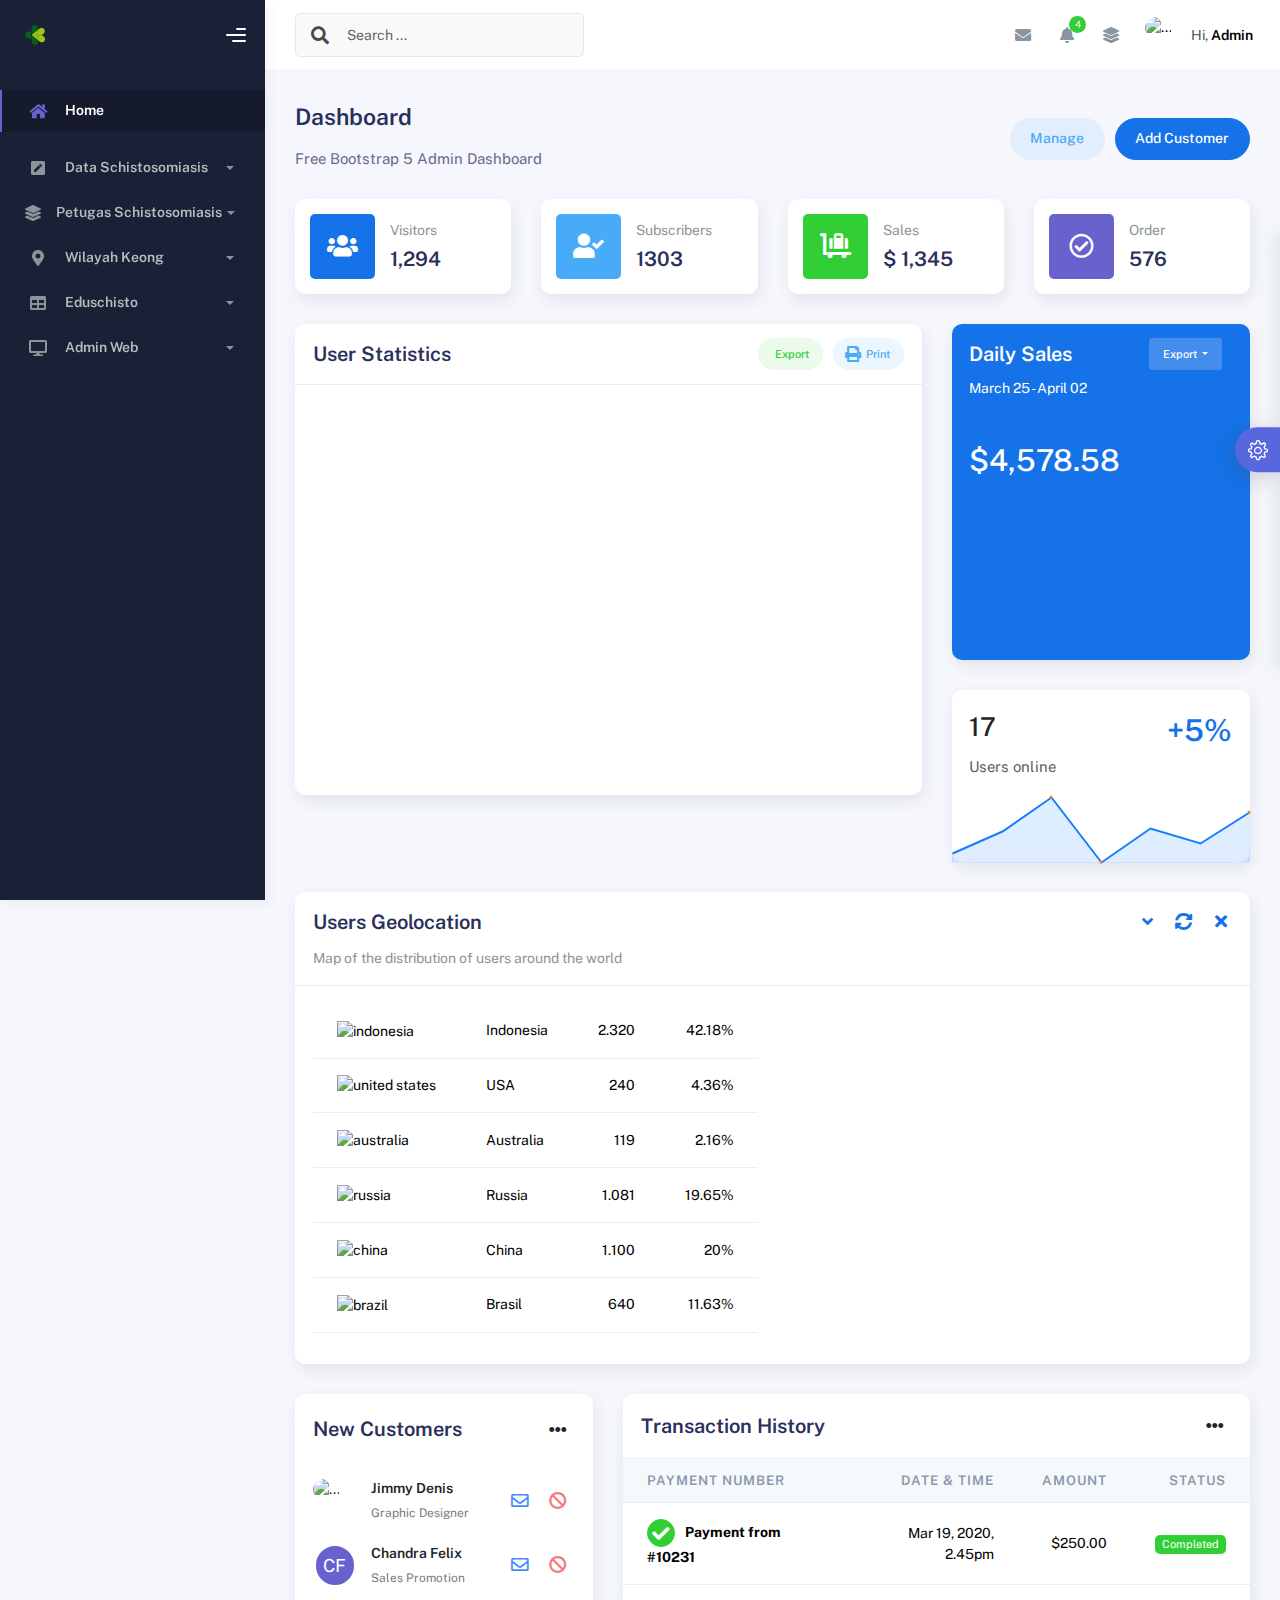
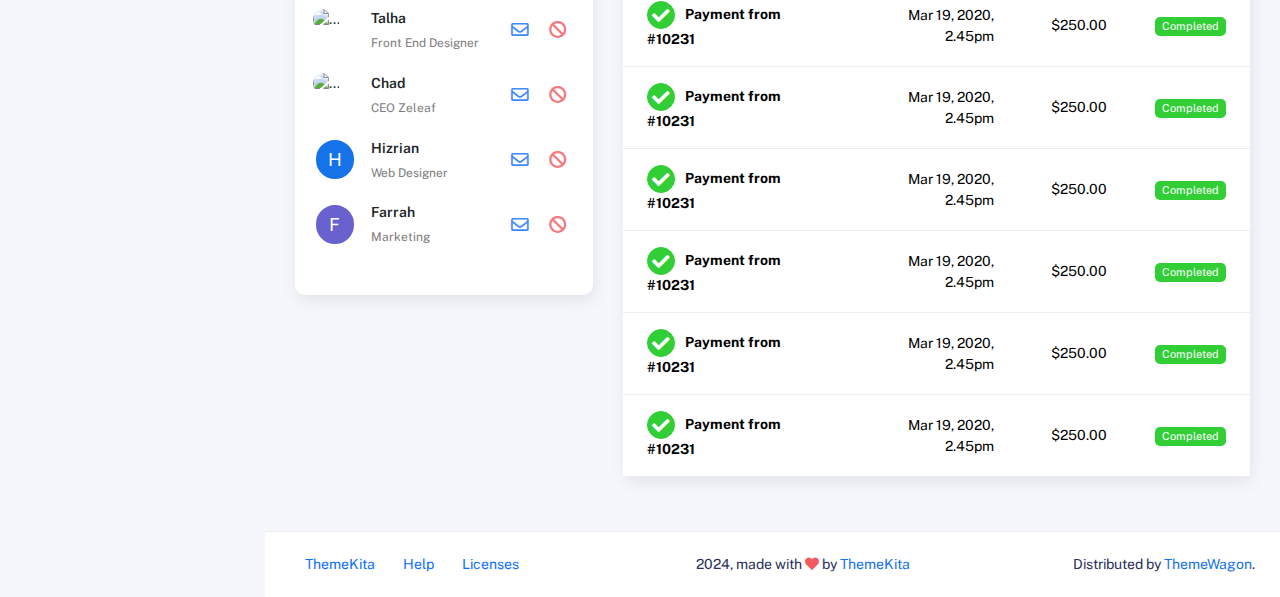
==== commit 30f772c5: "update logo admin" ====
--- a/index.html
+++ b/index.html
@@ -9,9 +9,11 @@
     />
     <link
       rel="icon"
-      href="assets/img/kaiadmin/favicon.ico"
+      href="assets/img/Lambang_Kabupaten_Poso.png"
       type="image/x-icon"
     />
+
+
 
     <!-- Fonts and icons -->
     <script src="assets/js/plugin/webfont/webfont.min.js"></script>
@@ -159,7 +161,7 @@
                       </a>
                     </li>
                     <li>
-                      <a href="data_diagnosa,html">
+                      <a href="data_diagnosa.html">
                         <span class="sub-item">Data Diagnosa Dini</span>
                       </a>
                     </li>
